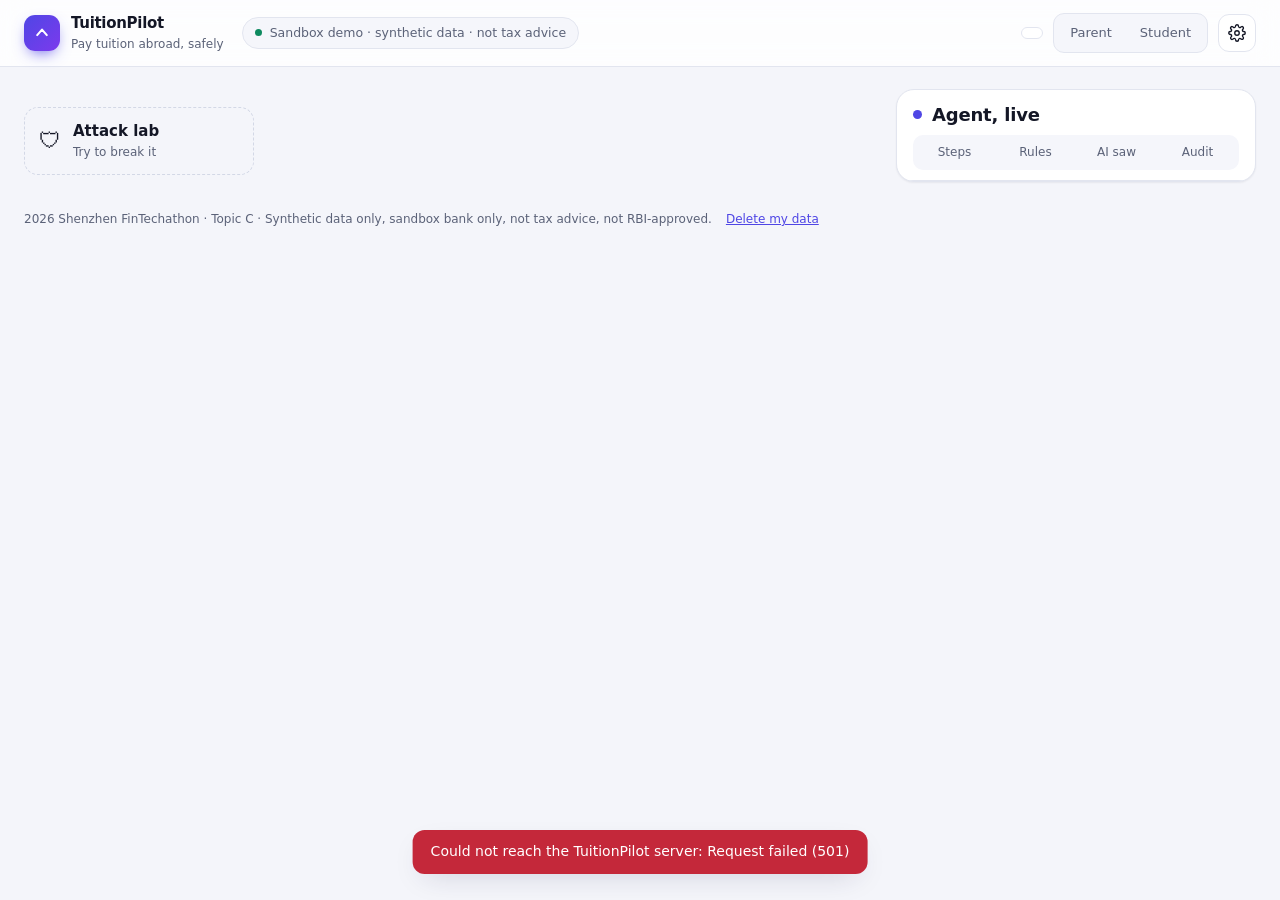
==== app/static/index.html @ e8a137e5 "Complete first draft: signed invoices and approvals, agent, sandbox, new UI, team docs - Agent pipel" ====
<!doctype html>
<html lang="en">
<head>
  <meta charset="utf-8">
  <meta name="viewport" content="width=device-width, initial-scale=1">
  <title>TuitionPilot</title>
  <link rel="icon" href="data:image/svg+xml,%3Csvg xmlns='http://www.w3.org/2000/svg' viewBox='0 0 32 32'%3E%3Crect width='32' height='32' rx='9' fill='%234f46e5'/%3E%3Cpath d='M9 19l7-8 7 8' stroke='white' stroke-width='3' fill='none' stroke-linecap='round' stroke-linejoin='round'/%3E%3C/svg%3E">
  <link rel="stylesheet" href="styles.css">
</head>
<body>
  <header class="top">
    <div class="brand">
      <div class="logo" aria-hidden="true"><svg viewBox="0 0 32 32"><path d="M9 19l7-8 7 8"/></svg></div>
      <div><div class="brand-name">TuitionPilot</div><div class="brand-sub">Pay tuition abroad, safely</div></div>
    </div>
    <div class="pill-note" title="Synthetic data only. Payments run in a simulated bank. Not tax advice. Not RBI-approved.">
      <span class="dot-live"></span> Sandbox demo · synthetic data · not tax advice
    </div>
    <div class="top-actions">
      <span id="device-chip" class="chip-status"></span>
      <div class="seg" role="group" aria-label="View as">
        <button class="seg-btn" data-role="parent">Parent</button>
        <button class="seg-btn" data-role="student">Student</button>
      </div>
      <button class="icon-btn" id="open-settings" aria-label="Settings and safety">
        <svg viewBox="0 0 24 24"><circle cx="12" cy="12" r="3"/><path d="M19.4 15a1.7 1.7 0 0 0 .3 1.8l.1.1a2 2 0 1 1-2.8 2.8l-.1-.1a1.7 1.7 0 0 0-2.8 1.2V21a2 2 0 1 1-4 0v-.1a1.7 1.7 0 0 0-2.9-1.2l-.1.1a2 2 0 1 1-2.8-2.8l.1-.1A1.7 1.7 0 0 0 3.1 14H3a2 2 0 1 1 0-4h.1a1.7 1.7 0 0 0 1.2-2.9l-.1-.1a2 2 0 1 1 2.8-2.8l.1.1A1.7 1.7 0 0 0 10 3.1V3a2 2 0 1 1 4 0v.1a1.7 1.7 0 0 0 2.9 1.2l.1-.1a2 2 0 1 1 2.8 2.8l-.1.1A1.7 1.7 0 0 0 20.9 10H21a2 2 0 1 1 0 4h-.1a1.7 1.7 0 0 0-1.5 1z"/></svg>
      </button>
    </div>
  </header>

  <div class="shell">
    <nav class="rail" aria-label="Steps">
      <ol class="steps" id="steps"></ol>
      <button class="lab-link" id="nav-lab"><span class="lab-ico">🛡</span><span><b>Attack lab</b><small>Try to break it</small></span></button>
    </nav>

    <main class="stage" id="stage" tabindex="-1"></main>

    <aside class="live" aria-label="Live agent panel">
      <div class="live-head">
        <div class="row"><span class="pulse"></span><h2>Agent, live</h2></div>
        <div class="tabs-mini" role="tablist">
          <button data-side="live">Steps</button><button data-side="rules">Rules</button>
          <button data-side="model">AI saw</button><button data-side="audit">Audit</button>
        </div>
      </div>
      <div id="side" class="live-body"></div>
    </aside>
  </div>

  <footer class="foot">
    <span>2026 Shenzhen FinTechathon · Topic C · Synthetic data only, sandbox bank only, not tax advice, not RBI-approved.</span>
    <button class="link" id="delete-data">Delete my data</button>
  </footer>

  <div class="drawer" id="settings" hidden>
    <div class="drawer-panel" role="dialog" aria-modal="true" aria-labelledby="settings-title">
      <div class="row between"><h2 id="settings-title">Settings &amp; safety</h2><button class="icon-btn" id="close-settings" aria-label="Close">✕</button></div>
      <p class="muted small">Limits change only here, with the parent's PIN, never from chat.</p>
      <div id="settings-body"></div>
    </div>
  </div>

  <div class="modal" id="modal" hidden><div class="modal-card" role="dialog" aria-modal="true" id="modal-card"></div></div>
  <div class="toast" id="toast" role="status" aria-live="polite"></div>
  <script src="app.js"></script>
</body>
</html>
---- app/static/styles.css ----
:root {
  --bg: #f4f5fa; --bg-2: #eceef6; --surface: #ffffff; --surface-2: #f5f6fb; --border: #e2e5ef; --border-2: #d3d8e6;
  --text: #141726; --muted: #5b6278; --faint: #8a90a3;
  --accent: #4f46e5; --accent-2: #7c3aed; --accent-soft: #eef0ff; --on-accent: #ffffff;
  --ok: #0e8a5f; --ok-soft: #e2f6ee; --warn: #a35a00; --warn-soft: #fdf1dd; --deny: #c4283a; --deny-soft: #fde8eb;
  --info: #1f63c6; --info-soft: #e6effc;
  --c-markup: #f59e0b; --c-fee: #6366f1; --c-gst: #06b6d4; --c-tcs: #ef4444; --c-corr: #94a3b8;
  --t0: #6b7280; --t1: #2563eb; --t2: #0d9488; --t3: #d97706; --t4: #dc2626;
  --shadow-1: 0 1px 2px rgba(17, 24, 39, .06); --shadow-2: 0 10px 30px -12px rgba(30, 27, 75, .22);
  --radius: 18px; --radius-s: 12px;
  --mono: ui-monospace, "Cascadia Code", "SF Mono", Consolas, monospace;
  color-scheme: light;
}
@media (prefers-color-scheme: dark) {
  :root {
    --bg: #0c0e15; --bg-2: #11141d; --surface: #151924; --surface-2: #1b2030; --border: #262c3d; --border-2: #343b50;
    --text: #e9ebf3; --muted: #9aa1b6; --faint: #6e7590;
    --accent: #8b84ff; --accent-2: #b38cff; --accent-soft: #23224a; --on-accent: #0c0e15;
    --ok: #36d08f; --ok-soft: #10302a; --warn: #f2b14b; --warn-soft: #33270f; --deny: #ff6b7c; --deny-soft: #3a1820;
    --info: #6fa9ff; --info-soft: #162944;
    --shadow-1: 0 1px 2px rgba(0, 0, 0, .4); --shadow-2: 0 14px 34px -14px rgba(0, 0, 0, .7);
    color-scheme: dark;
  }
}
* { box-sizing: border-box; }
html, body { margin: 0; }
body { background: var(--bg); color: var(--text); font: 15px/1.55 system-ui, -apple-system, "Segoe UI", Roboto, sans-serif; -webkit-font-smoothing: antialiased; }
button { font: inherit; color: inherit; cursor: pointer; }
button:disabled { cursor: not-allowed; opacity: .45; }
input, select, textarea { font: inherit; color: inherit; }
h1, h2, h3, h4 { margin: 0; line-height: 1.2; letter-spacing: -.01em; }
h1 { font-size: 28px; font-weight: 750; letter-spacing: -.025em; }
h2 { font-size: 18px; font-weight: 700; }
h3 { font-size: 15px; font-weight: 650; }
p { margin: .4em 0; }
.muted { color: var(--muted); } .faint { color: var(--faint); } .small { font-size: 13px; } .tiny { font-size: 12px; }
.mono { font-family: var(--mono); font-size: 12.5px; } .num { font-variant-numeric: tabular-nums; }
.row { display: flex; align-items: center; gap: 10px; flex-wrap: wrap; } .between { justify-content: space-between; }
.stack > * + * { margin-top: 16px; } .spacer { flex: 1; }
.link { border: 0; background: none; color: var(--accent); padding: 0; text-decoration: underline; }
:focus-visible { outline: 2px solid var(--accent); outline-offset: 2px; }

/* ---------- top bar ---------- */
.top { position: sticky; top: 0; z-index: 30; display: flex; align-items: center; gap: 18px; padding: 12px 24px; flex-wrap: wrap;
  background: color-mix(in srgb, var(--surface) 82%, transparent); backdrop-filter: blur(14px); border-bottom: 1px solid var(--border); }
.brand { display: flex; align-items: center; gap: 11px; }
.logo { width: 36px; height: 36px; border-radius: 11px; display: grid; place-items: center; background: linear-gradient(135deg, var(--accent), var(--accent-2)); box-shadow: 0 6px 16px -6px var(--accent); }
.logo svg { width: 22px; height: 22px; stroke: #fff; stroke-width: 3; fill: none; stroke-linecap: round; stroke-linejoin: round; }
.brand-name { font-weight: 760; letter-spacing: -.02em; } .brand-sub { font-size: 12px; color: var(--muted); }
.pill-note { display: inline-flex; align-items: center; gap: 8px; font-size: 12.5px; color: var(--muted); padding: 5px 12px; border-radius: 999px; background: var(--surface-2); border: 1px solid var(--border); }
.dot-live { width: 7px; height: 7px; border-radius: 50%; background: var(--ok); box-shadow: 0 0 0 0 var(--ok); animation: ping 2s infinite; }
.top-actions { margin-left: auto; display: flex; align-items: center; gap: 10px; }
.chip-status { font-size: 12px; padding: 5px 10px; border-radius: 999px; border: 1px solid var(--border); background: var(--surface); white-space: nowrap; }
.chip-status.ok { color: var(--ok); border-color: color-mix(in srgb, var(--ok) 35%, var(--border)); }
.chip-status.warn { color: var(--warn); border-color: color-mix(in srgb, var(--warn) 35%, var(--border)); }
.seg { display: inline-flex; padding: 3px; gap: 2px; background: var(--surface-2); border: 1px solid var(--border); border-radius: 11px; }
.seg-btn { border: 0; background: none; padding: 6px 13px; border-radius: 8px; font-size: 13px; color: var(--muted); }
.seg-btn.on { background: var(--surface); color: var(--text); font-weight: 650; box-shadow: var(--shadow-1); }
.icon-btn { width: 38px; height: 38px; display: grid; place-items: center; border-radius: 11px; border: 1px solid var(--border); background: var(--surface); }
.icon-btn svg { width: 18px; height: 18px; stroke: currentColor; fill: none; stroke-width: 1.8; }

/* ---------- shell ---------- */
.shell { display: grid; grid-template-columns: 230px minmax(0, 1fr) 360px; gap: 22px; padding: 22px 24px; align-items: start; max-width: 1600px; margin: 0 auto; }
@media (max-width: 1240px) { .shell { grid-template-columns: 210px minmax(0, 1fr); } .live { grid-column: 1 / -1; position: static !important; } }
@media (max-width: 760px) { .shell { grid-template-columns: 1fr; padding: 16px; } .rail { position: static !important; } .top { padding: 10px 16px; } .pill-note { display: none; } }

/* stepper */
.rail { position: sticky; top: 86px; }
.steps { list-style: none; margin: 0; padding: 0; position: relative; }
.steps li { position: relative; }
.steps li:not(:last-child)::after { content: ""; position: absolute; left: 21px; top: 44px; bottom: -6px; width: 2px; background: var(--border); }
.steps li.done:not(:last-child)::after { background: linear-gradient(var(--ok), var(--ok)); }
.step-btn { width: 100%; display: grid; grid-template-columns: 44px 1fr; gap: 6px; align-items: center; text-align: left; background: none; border: 0; padding: 6px 4px; border-radius: 12px; margin-bottom: 6px; }
.step-btn:hover:not(:disabled) { background: var(--surface); }
.step-btn.cur { background: var(--surface); box-shadow: var(--shadow-1); }
.step-dot { width: 34px; height: 34px; margin-left: 4px; border-radius: 50%; display: grid; place-items: center; font-size: 13px; font-weight: 700; background: var(--surface); border: 2px solid var(--border-2); color: var(--muted); transition: .3s; }
.done .step-dot { background: var(--ok); border-color: var(--ok); color: #fff; }
.cur .step-dot { border-color: var(--accent); color: var(--accent); box-shadow: 0 0 0 5px var(--accent-soft); }
.blocked .step-dot { border-color: var(--deny); color: var(--deny); }
.step-txt b { display: block; font-size: 14px; font-weight: 650; } .step-txt small { color: var(--muted); font-size: 12px; }
.lab-link { margin-top: 18px; width: 100%; display: flex; gap: 12px; align-items: center; text-align: left; padding: 12px 14px; border-radius: 14px; border: 1px dashed var(--border-2); background: transparent; }
.lab-link.cur, .lab-link:hover { border-style: solid; border-color: var(--accent); background: var(--accent-soft); }
.lab-ico { font-size: 22px; } .lab-link small { display: block; color: var(--muted); font-size: 12px; }
@media (max-width: 760px) {
  .steps { display: flex; overflow-x: auto; gap: 4px; padding-bottom: 6px; }
  .steps li::after { display: none; } .step-btn { grid-template-columns: 38px; justify-items: center; width: auto; }
  .step-txt { display: none; } .lab-link { margin-top: 8px; }
}

/* ---------- stage & cards ---------- */
.stage { min-width: 0; outline: none; }
.view.enter { animation: rise .45s cubic-bezier(.2, .8, .2, 1) both; }
.card { background: var(--surface); border: 1px solid var(--border); border-radius: var(--radius); box-shadow: var(--shadow-1); padding: 22px; }
.card.hero { padding: 30px; background: radial-gradient(120% 140% at 100% 0%, color-mix(in srgb, var(--accent) 14%, transparent), transparent 55%), var(--surface); }
.eyebrow { font-size: 12px; font-weight: 700; letter-spacing: .08em; text-transform: uppercase; color: var(--accent); }
.lead { font-size: 16.5px; color: var(--muted); max-width: 62ch; }
.grid-2 { display: grid; grid-template-columns: repeat(auto-fit, minmax(280px, 1fr)); gap: 16px; }
.grid-3 { display: grid; grid-template-columns: repeat(auto-fit, minmax(220px, 1fr)); gap: 14px; }
.btn { display: inline-flex; align-items: center; justify-content: center; gap: 8px; border: 1px solid var(--border-2); background: var(--surface); padding: 10px 18px; border-radius: 12px; font-weight: 650; font-size: 14.5px; transition: transform .12s, box-shadow .2s, background .2s; }
.btn:hover:not(:disabled) { transform: translateY(-1px); box-shadow: var(--shadow-1); border-color: var(--accent); }
.btn:active:not(:disabled) { transform: translateY(0); }
.btn.primary { border: 0; color: #fff; background: linear-gradient(135deg, var(--accent), var(--accent-2)); box-shadow: 0 8px 20px -10px var(--accent); }
.btn.big { padding: 14px 24px; font-size: 16px; border-radius: 14px; }
.btn.danger { color: var(--deny); border-color: color-mix(in srgb, var(--deny) 40%, var(--border)); }
.btn.ghost { background: transparent; }
.btn.sm { padding: 6px 12px; font-size: 13px; border-radius: 10px; }
.badge { display: inline-flex; align-items: center; gap: 5px; font-size: 12px; font-weight: 650; padding: 3px 9px; border-radius: 999px; white-space: nowrap; }
.badge.ok { background: var(--ok-soft); color: var(--ok); } .badge.warn { background: var(--warn-soft); color: var(--warn); }
.badge.deny { background: var(--deny-soft); color: var(--deny); } .badge.info { background: var(--info-soft); color: var(--info); }
.badge.muted { background: var(--surface-2); color: var(--muted); }
.tier { font-family: var(--mono); font-size: 11.5px; font-weight: 700; padding: 2px 8px; border-radius: 7px; color: #fff; }
.tier.T0 { background: var(--t0); } .tier.T1 { background: var(--t1); } .tier.T2 { background: var(--t2); } .tier.T3 { background: var(--t3); } .tier.T4 { background: var(--t4); }
.banner { display: flex; gap: 12px; align-items: flex-start; padding: 14px 16px; border-radius: 14px; font-size: 14px; }
.banner.deny { background: var(--deny-soft); color: var(--deny); } .banner.warn { background: var(--warn-soft); color: var(--warn); }
.banner.ok { background: var(--ok-soft); color: var(--ok); } .banner.info { background: var(--info-soft); color: var(--info); }
.banner b { color: inherit; } .banner .body { color: var(--text); }

/* welcome */
.promises { display: grid; grid-template-columns: repeat(auto-fit, minmax(200px, 1fr)); gap: 12px; margin: 22px 0; }
.promise { padding: 16px; border-radius: 14px; background: var(--surface-2); border: 1px solid var(--border); }
.promise .ico { font-size: 22px; } .promise b { display: block; margin: 6px 0 2px; }
.toggle-row { display: flex; gap: 12px; align-items: flex-start; padding: 12px 0; border-top: 1px solid var(--border); cursor: pointer; }
.switch { position: relative; flex: 0 0 auto; width: 42px; height: 24px; border-radius: 999px; background: var(--border-2); transition: .2s; margin-top: 2px; }
.switch::after { content: ""; position: absolute; top: 3px; left: 3px; width: 18px; height: 18px; border-radius: 50%; background: #fff; transition: .2s; box-shadow: var(--shadow-1); }
input:checked + .switch { background: var(--accent); } input:checked + .switch::after { left: 21px; }
.sr { position: absolute; opacity: 0; width: 1px; height: 1px; }

/* invoice */
.drop { border: 2px dashed var(--border-2); border-radius: var(--radius); padding: 26px; text-align: center; transition: .2s; background: var(--surface-2); }
.drop.over { border-color: var(--accent); background: var(--accent-soft); }
.samples { display: grid; grid-template-columns: repeat(auto-fill, minmax(190px, 1fr)); gap: 10px; }
.sample { text-align: left; border: 1px solid var(--border); background: var(--surface); border-radius: 14px; padding: 12px 14px; transition: .15s; }
.sample:hover { border-color: var(--accent); transform: translateY(-2px); box-shadow: var(--shadow-2); }
.sample .tag { font-size: 10.5px; font-weight: 700; letter-spacing: .06em; text-transform: uppercase; }
.sample .tag.good { color: var(--ok); } .sample .tag.bad { color: var(--deny); }
.sample b { display: block; margin: 4px 0 2px; font-size: 14px; } .sample small { color: var(--muted); font-size: 12px; }
.chain { display: grid; gap: 0; }
.link-node { display: grid; grid-template-columns: 36px 1fr; gap: 12px; align-items: start; position: relative; padding-bottom: 14px; }
.enter .link-node { opacity: 0; animation: rise .4s ease forwards; }
.link-node:not(:last-child)::before { content: ""; position: absolute; left: 17px; top: 34px; bottom: 0; width: 2px; background: var(--border); }
.link-node .node { width: 36px; height: 36px; border-radius: 50%; display: grid; place-items: center; font-weight: 800; font-size: 15px; }
.link-node.ok .node { background: var(--ok-soft); color: var(--ok); } .link-node.bad .node { background: var(--deny-soft); color: var(--deny); animation: shake .5s .2s; }
.link-node b { display: block; font-size: 14px; } .link-node small { color: var(--muted); }
.fields { display: grid; grid-template-columns: repeat(auto-fit, minmax(170px, 1fr)); gap: 10px; }
.field { padding: 10px 12px; background: var(--surface-2); border-radius: 12px; border: 1px solid var(--border); }
.field small { display: block; font-size: 11.5px; color: var(--muted); } .field b { font-size: 14px; overflow-wrap: anywhere; }

/* questions */
.qcard { text-align: center; padding: 34px 26px; }
.qprogress { display: flex; gap: 6px; justify-content: center; margin-bottom: 18px; }
.qprogress i { width: 26px; height: 5px; border-radius: 999px; background: var(--border); } .qprogress i.on { background: var(--accent); }
.qtext { font-size: 21px; font-weight: 650; max-width: 34ch; margin: 0 auto 20px; letter-spacing: -.01em; }
.choices { display: flex; gap: 10px; justify-content: center; flex-wrap: wrap; }
.choice { padding: 12px 22px; border-radius: 14px; border: 1.5px solid var(--border-2); background: var(--surface); font-weight: 600; font-size: 15px; transition: .15s; }
.choice:hover { border-color: var(--accent); background: var(--accent-soft); transform: translateY(-1px); }
.answer-row { display: flex; gap: 10px; max-width: 460px; margin: 16px auto 0; }
.answer-row input { flex: 1; padding: 13px 16px; border-radius: 14px; border: 1.5px solid var(--border-2); background: var(--surface); font-size: 16px; }
.answer-row input:focus { outline: none; border-color: var(--accent); box-shadow: 0 0 0 4px var(--accent-soft); }
.chatlog { display: flex; flex-direction: column; gap: 8px; max-height: 280px; overflow-y: auto; padding: 4px; }
.msg { max-width: 85%; padding: 9px 13px; border-radius: 14px; font-size: 13.5px; white-space: pre-wrap; overflow-wrap: anywhere; }
.msg.agent { background: var(--surface-2); align-self: flex-start; border-top-left-radius: 4px; }
.msg.user { background: var(--accent); color: #fff; align-self: flex-end; border-top-right-radius: 4px; }
.msg.ok { border-left: 3px solid var(--ok); } .msg.warn { border-left: 3px solid var(--warn); } .msg.deny { border-left: 3px solid var(--deny); } .msg.info { border-left: 3px solid var(--info); }
.ask { display: flex; gap: 8px; margin-top: 10px; }
.ask input { flex: 1; padding: 10px 14px; border-radius: 12px; border: 1px solid var(--border-2); background: var(--surface); }

/* route */
.headline { display: flex; align-items: flex-end; gap: 16px; flex-wrap: wrap; }
.big-amount { font-size: 44px; font-weight: 800; letter-spacing: -.035em; line-height: 1; }
.chart { display: flex; flex-direction: column; gap: 14px; }
.bar-row { display: grid; grid-template-columns: 120px 1fr 120px; gap: 12px; align-items: center; cursor: pointer; padding: 8px; border-radius: 12px; border: 1.5px solid transparent; }
.bar-row:hover { background: var(--surface-2); } .bar-row.chosen { border-color: var(--accent); background: var(--accent-soft); }
.bar-row .name b { display: block; font-size: 14px; } .bar-row .name small { color: var(--muted); font-size: 11.5px; }
.bar { display: flex; height: 26px; border-radius: 8px; overflow: hidden; background: var(--surface-2); }
.seg-b { height: 100%; transition: width .6s cubic-bezier(.2, .8, .2, 1); position: relative; }
.seg-b:hover { filter: brightness(1.15); }
.legend { display: flex; flex-wrap: wrap; gap: 14px; font-size: 12px; color: var(--muted); }
.legend i { display: inline-block; width: 10px; height: 10px; border-radius: 3px; margin-right: 6px; vertical-align: -1px; }
.why { display: grid; gap: 8px; }
.why-row { display: grid; grid-template-columns: 1fr auto; gap: 4px 12px; padding: 10px 12px; border-radius: 12px; background: var(--surface-2); font-size: 13.5px; }
.why-row .v.pos { color: var(--ok); font-weight: 700; } .why-row .v.neg { color: var(--deny); font-weight: 700; }
.callout { padding: 14px 16px; border-radius: 14px; background: var(--warn-soft); font-size: 13.5px; }
.gauge-wrap { display: grid; grid-template-columns: 180px 1fr; gap: 18px; align-items: center; }
@media (max-width: 520px) { .gauge-wrap { grid-template-columns: 1fr; justify-items: center; } .bar-row { grid-template-columns: 90px 1fr; } .bar-row .tot { grid-column: 2; } }
.gauge text { font: 700 20px system-ui; fill: var(--text); } .gauge .lbl { font: 500 11px system-ui; fill: var(--muted); }
.whatif { border: 1.5px dashed var(--accent); background: color-mix(in srgb, var(--accent-soft) 45%, var(--surface)); }
.ctrl { display: grid; gap: 6px; } .ctrl label { font-size: 13px; font-weight: 600; }
input[type=range] { width: 100%; accent-color: var(--accent); }
.wf-table { width: 100%; border-collapse: collapse; font-size: 13.5px; }
.wf-table th, .wf-table td { padding: 8px 10px; text-align: right; border-bottom: 1px solid var(--border); }
.wf-table th:first-child, .wf-table td:first-child { text-align: left; }
.wf-table td.num { white-space: nowrap; }
.wf-table th { font-size: 11.5px; color: var(--muted); font-weight: 600; text-transform: uppercase; letter-spacing: .04em; }
.delta.up { color: var(--deny); } .delta.down { color: var(--ok); }
details.more { border: 1px solid var(--border); border-radius: 14px; background: var(--surface); }
details.more > summary { cursor: pointer; padding: 14px 18px; font-weight: 650; list-style: none; display: flex; justify-content: space-between; }
details.more > summary::after { content: "＋"; color: var(--muted); } details.more[open] > summary::after { content: "－"; }
details.more > div { padding: 0 18px 18px; }
.lines { list-style: none; padding: 0; margin: 0; font-size: 13.5px; }
.lines li { display: grid; grid-template-columns: 1fr auto; gap: 2px 12px; padding: 8px 0; border-top: 1px dashed var(--border); }
.lines li small { grid-column: 1 / -1; color: var(--muted); font-size: 12px; }

/* sign */
.plan-steps { list-style: none; padding: 0; margin: 0; }
.plan-steps li { display: grid; grid-template-columns: 30px 1fr auto; gap: 12px; align-items: center; padding: 11px 0; border-top: 1px solid var(--border); font-size: 14px; }
.plan-steps li:first-child { border-top: 0; }
.pn { width: 28px; height: 28px; border-radius: 50%; background: var(--surface-2); display: grid; place-items: center; font-weight: 700; font-size: 12.5px; }
.hashbox { font-family: var(--mono); font-size: 12px; padding: 10px 12px; border-radius: 12px; background: var(--surface-2); border: 1px solid var(--border); overflow-wrap: anywhere; }
.signing { display: grid; grid-template-columns: 1fr 260px; gap: 22px; align-items: start; }
@media (max-width: 900px) { .signing { grid-template-columns: 1fr; } }
.pinpad { display: grid; grid-template-columns: repeat(3, 1fr); gap: 10px; }
.pinpad button { height: 56px; border-radius: 14px; border: 1px solid var(--border); background: var(--surface-2); font-size: 20px; font-weight: 650; transition: .1s; }
.pinpad button:hover { background: var(--accent-soft); border-color: var(--accent); } .pinpad button:active { transform: scale(.96); }
.pin-dots { display: flex; gap: 12px; justify-content: center; margin: 4px 0 16px; }
.pin-dots i { width: 14px; height: 14px; border-radius: 50%; border: 2px solid var(--border-2); transition: .15s; }
.pin-dots i.on { background: var(--accent); border-color: var(--accent); transform: scale(1.1); }
.progress-list { list-style: none; padding: 0; margin: 0; display: grid; gap: 10px; }
.progress-list li { display: flex; gap: 12px; align-items: center; padding: 12px 14px; border-radius: 12px; background: var(--surface-2); opacity: 0; animation: rise .35s ease forwards; }
.progress-list .ic { width: 28px; height: 28px; border-radius: 50%; display: grid; place-items: center; font-weight: 800; background: var(--ok-soft); color: var(--ok); }
.progress-list li.bad .ic { background: var(--deny-soft); color: var(--deny); }

/* receipt */
.receipt-hero { text-align: center; padding: 36px 24px; }
.check-anim { width: 84px; height: 84px; margin: 0 auto 14px; border-radius: 50%; background: var(--ok-soft); display: grid; place-items: center; animation: pop .5s cubic-bezier(.2, 1.6, .4, 1) both; }
.check-anim svg { width: 44px; height: 44px; stroke: var(--ok); stroke-width: 3.5; fill: none; stroke-linecap: round; stroke-linejoin: round; stroke-dasharray: 40; stroke-dashoffset: 40; animation: draw .5s .35s ease forwards; }
.kv { display: grid; grid-template-columns: max-content 1fr; gap: 8px 18px; font-size: 13.5px; }
.kv dt { color: var(--muted); } .kv dd { margin: 0; overflow-wrap: anywhere; }

/* lab */
.lab-grid { display: grid; grid-template-columns: repeat(auto-fill, minmax(260px, 1fr)); gap: 14px; }
.attack { display: flex; flex-direction: column; gap: 10px; padding: 18px; border-radius: var(--radius); border: 1px solid var(--border); background: var(--surface); transition: .2s; }
.attack .who { font-size: 11px; font-weight: 700; letter-spacing: .07em; text-transform: uppercase; color: var(--deny); }
.attack b { font-size: 14.5px; line-height: 1.35; }
.attack .res { font-size: 12.5px; padding: 10px 12px; border-radius: 12px; animation: rise .35s ease both; }
.attack .res.ok { background: var(--ok-soft); } .attack .res.bad { background: var(--deny-soft); }
.attack.stopped { border-color: color-mix(in srgb, var(--ok) 45%, var(--border)); }
.shield { font-size: 20px; animation: pop .5s cubic-bezier(.2, 1.6, .4, 1) both; display: inline-block; }
.spinner { width: 16px; height: 16px; border: 2px solid var(--border-2); border-top-color: var(--accent); border-radius: 50%; animation: spin .7s linear infinite; display: inline-block; }

/* ---------- live panel ---------- */
.live { position: sticky; top: 86px; background: var(--surface); border: 1px solid var(--border); border-radius: var(--radius); box-shadow: var(--shadow-1); overflow: hidden; }
.live-head { padding: 14px 16px 10px; border-bottom: 1px solid var(--border); display: grid; gap: 10px; }
.pulse { width: 9px; height: 9px; border-radius: 50%; background: var(--accent); animation: ping 1.6s infinite; }
.tabs-mini { display: flex; gap: 4px; background: var(--surface-2); padding: 3px; border-radius: 10px; }
.tabs-mini button { flex: 1; border: 0; background: none; padding: 5px 6px; border-radius: 8px; font-size: 12px; color: var(--muted); }
.tabs-mini button.on { background: var(--surface); color: var(--text); font-weight: 650; box-shadow: var(--shadow-1); }
.live-body { max-height: calc(100vh - 190px); overflow-y: auto; }
.pipe { list-style: none; margin: 0; padding: 12px 16px; display: grid; gap: 2px; border-bottom: 1px solid var(--border); }
.pipe li { display: flex; align-items: center; gap: 10px; font-size: 12.5px; color: var(--faint); padding: 3px 0; }
.pipe i { width: 10px; height: 10px; border-radius: 50%; background: var(--border-2); flex: 0 0 auto; }
.pipe li.done { color: var(--muted); } .pipe li.done i { background: var(--ok); }
.pipe li.active { color: var(--text); font-weight: 650; } .pipe li.active i { background: var(--accent); animation: ping 1.4s infinite; }
.pipe li.blocked { color: var(--deny); font-weight: 650; } .pipe li.blocked i { background: var(--deny); }
.ev { display: grid; grid-template-columns: 10px 1fr; gap: 10px; padding: 10px 16px; border-bottom: 1px solid var(--border); font-size: 12.5px; }
.ev.new { animation: slidein .45s ease both; }
.ev .p { width: 8px; height: 8px; border-radius: 50%; background: var(--t0); margin-top: 6px; }
.ev.allow .p { background: var(--ok); } .ev.deny .p { background: var(--deny); } .ev.flag .p { background: var(--warn); } .ev.sig .p { background: var(--accent); }
.ev .t { font-weight: 650; } .ev .m { color: var(--muted); font-size: 11.5px; overflow-wrap: anywhere; }
.side-pad { padding: 14px 16px; }
.trace-row { padding: 10px 0; border-bottom: 1px solid var(--border); font-size: 12.5px; }
.trace-row a { color: var(--accent); }
.saw pre { white-space: pre-wrap; font-family: var(--mono); font-size: 11.5px; background: var(--surface-2); padding: 10px; border-radius: 10px; margin: 6px 0 0; overflow-wrap: anywhere; }
.empty { padding: 30px 16px; text-align: center; color: var(--muted); font-size: 13px; }

/* ---------- drawer, modal, toast ---------- */
.drawer { position: fixed; inset: 0; z-index: 50; background: rgba(8, 10, 18, .45); display: flex; justify-content: flex-end; }
.drawer[hidden], .modal[hidden] { display: none; }
.drawer-panel { width: min(430px, 100%); height: 100%; overflow-y: auto; background: var(--surface); padding: 22px; box-shadow: -20px 0 50px rgba(0, 0, 0, .25); animation: slidein .3s ease both; }
.setting { border-top: 1px solid var(--border); padding: 16px 0; display: grid; gap: 8px; }
.setting input[type=text], .setting input[type=password] { padding: 9px 12px; border-radius: 10px; border: 1px solid var(--border-2); background: var(--surface); }
.modal { position: fixed; inset: 0; z-index: 60; background: rgba(8, 10, 18, .5); display: grid; place-items: center; padding: 16px; }
.modal-card { width: min(440px, 100%); background: var(--surface); border-radius: 22px; padding: 24px; box-shadow: var(--shadow-2); animation: pop .3s ease both; }
.toast { position: fixed; left: 50%; bottom: 26px; z-index: 70; transform: translate(-50%, 20px); opacity: 0; pointer-events: none; transition: .25s; background: var(--text); color: var(--bg); padding: 11px 18px; border-radius: 12px; font-size: 14px; max-width: calc(100% - 32px); box-shadow: var(--shadow-2); }
.toast.show { opacity: 1; transform: translate(-50%, 0); } .toast.bad { background: var(--deny); color: #fff; }
.foot { display: flex; gap: 14px; flex-wrap: wrap; padding: 6px 24px 30px; font-size: 12px; color: var(--muted); max-width: 1600px; margin: 0 auto; }

@keyframes rise { from { opacity: 0; transform: translateY(10px); } to { opacity: 1; transform: none; } }
@keyframes slidein { from { opacity: 0; transform: translateX(14px); } to { opacity: 1; transform: none; } }
@keyframes pop { from { opacity: 0; transform: scale(.85); } to { opacity: 1; transform: none; } }
@keyframes draw { to { stroke-dashoffset: 0; } }
@keyframes spin { to { transform: rotate(360deg); } }
@keyframes shake { 0%, 100% { transform: none; } 25% { transform: translateX(-4px); } 75% { transform: translateX(4px); } }
@keyframes ping { 0% { box-shadow: 0 0 0 0 color-mix(in srgb, currentColor 0%, transparent), 0 0 0 0 rgba(99, 102, 241, .45); } 100% { box-shadow: 0 0 0 0 transparent, 0 0 0 8px rgba(99, 102, 241, 0); } }
@media (prefers-reduced-motion: reduce) { *, *::before, *::after { animation-duration: .01ms !important; animation-delay: 0ms !important; transition: none !important; } }
@media print { .top, .rail, .live, .foot, .no-print { display: none !important; } .shell { display: block; } .card { box-shadow: none; } }
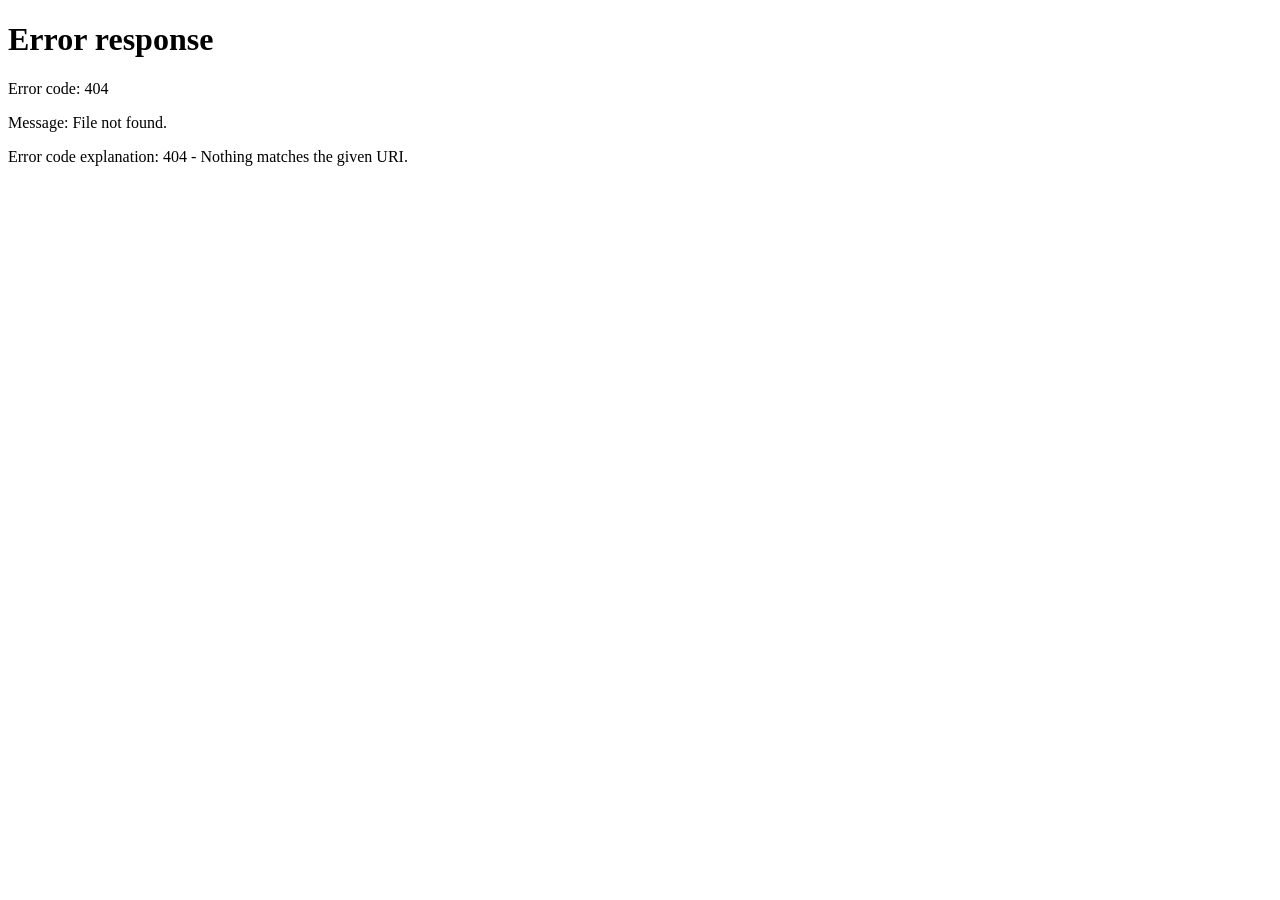
==== commit bed290f8: "Add landing page, passwordless sign-in, encrypted family vault and JSON invoices - Landing page (/) " ====
--- a/app/static/index.html
+++ b/app/static/index.html
@@ -4,24 +4,18 @@
   <meta charset="utf-8">
   <meta name="viewport" content="width=device-width, initial-scale=1">
   <title>TuitionPilot</title>
-  <link rel="icon" href="data:image/svg+xml,%3Csvg xmlns='http://www.w3.org/2000/svg' viewBox='0 0 32 32'%3E%3Crect width='32' height='32' rx='9' fill='%234f46e5'/%3E%3Cpath d='M9 19l7-8 7 8' stroke='white' stroke-width='3' fill='none' stroke-linecap='round' stroke-linejoin='round'/%3E%3C/svg%3E">
+  <link rel="icon" href="data:image/svg+xml,%3Csvg xmlns='http://www.w3.org/2000/svg' viewBox='0 0 32 32'%3E%3Crect width='32' height='32' rx='8' fill='%233563c9'/%3E%3Ctext x='16' y='22' font-family='Arial' font-size='16' font-weight='700' fill='white' text-anchor='middle'%3Etp%3C/text%3E%3C/svg%3E">
   <link rel="stylesheet" href="styles.css">
 </head>
 <body>
   <header class="top">
-    <div class="brand">
-      <div class="logo" aria-hidden="true"><svg viewBox="0 0 32 32"><path d="M9 19l7-8 7 8"/></svg></div>
-      <div><div class="brand-name">TuitionPilot</div><div class="brand-sub">Pay tuition abroad, safely</div></div>
-    </div>
-    <div class="pill-note" title="Synthetic data only. Payments run in a simulated bank. Not tax advice. Not RBI-approved.">
-      <span class="dot-live"></span> Sandbox demo · synthetic data · not tax advice
+    <div class="brand"><a class="wordmark" href="/" aria-label="TuitionPilot home">tuition<b>pilot</b></a></div>
+    <div class="pill-note"><span class="dot-live"></span> Sandbox demo
+      <button type="button" class="i-btn" data-tip="Synthetic data only. Payments run in a simulated bank; no real money moves. Not tax advice. Not RBI-approved." aria-label="About this demo">i</button>
     </div>
     <div class="top-actions">
       <span id="device-chip" class="chip-status"></span>
-      <div class="seg" role="group" aria-label="View as">
-        <button class="seg-btn" data-role="parent">Parent</button>
-        <button class="seg-btn" data-role="student">Student</button>
-      </div>
+      <button class="btn sm" data-act="sign-out">Sign out</button>
       <button class="icon-btn" id="open-settings" aria-label="Settings and safety">
         <svg viewBox="0 0 24 24"><circle cx="12" cy="12" r="3"/><path d="M19.4 15a1.7 1.7 0 0 0 .3 1.8l.1.1a2 2 0 1 1-2.8 2.8l-.1-.1a1.7 1.7 0 0 0-2.8 1.2V21a2 2 0 1 1-4 0v-.1a1.7 1.7 0 0 0-2.9-1.2l-.1.1a2 2 0 1 1-2.8-2.8l.1-.1A1.7 1.7 0 0 0 3.1 14H3a2 2 0 1 1 0-4h.1a1.7 1.7 0 0 0 1.2-2.9l-.1-.1a2 2 0 1 1 2.8-2.8l.1.1A1.7 1.7 0 0 0 10 3.1V3a2 2 0 1 1 4 0v.1a1.7 1.7 0 0 0 2.9 1.2l.1-.1a2 2 0 1 1 2.8 2.8l-.1.1A1.7 1.7 0 0 0 20.9 10H21a2 2 0 1 1 0 4h-.1a1.7 1.7 0 0 0-1.5 1z"/></svg>
       </button>
@@ -31,7 +25,8 @@
   <div class="shell">
     <nav class="rail" aria-label="Steps">
       <ol class="steps" id="steps"></ol>
-      <button class="lab-link" id="nav-lab"><span class="lab-ico">🛡</span><span><b>Attack lab</b><small>Try to break it</small></span></button>
+      <button class="lab-link" id="nav-vault"><span class="lab-ico">🔒</span><span><b>Family vault</b><small>Encrypted documents</small></span></button>
+      <button class="lab-link" id="nav-lab" style="margin-top:10px"><span class="lab-ico">🛡</span><span><b>Attack lab</b><small>Try to break it</small></span></button>
     </nav>
 
     <main class="stage" id="stage" tabindex="-1"></main>
@@ -56,13 +51,15 @@
   <div class="drawer" id="settings" hidden>
     <div class="drawer-panel" role="dialog" aria-modal="true" aria-labelledby="settings-title">
       <div class="row between"><h2 id="settings-title">Settings &amp; safety</h2><button class="icon-btn" id="close-settings" aria-label="Close">✕</button></div>
-      <p class="muted small">Limits change only here, with the parent's PIN, never from chat.</p>
+      <p class="muted small">PIN-protected.<button type="button" class="i-btn" data-tip="Limits change only here, with the parent's PIN, never from chat." aria-label="About settings">i</button></p>
       <div id="settings-body"></div>
     </div>
   </div>
 
   <div class="modal" id="modal" hidden><div class="modal-card" role="dialog" aria-modal="true" id="modal-card"></div></div>
+  <div class="tip" id="tip" role="tooltip" hidden></div>
   <div class="toast" id="toast" role="status" aria-live="polite"></div>
+  <script src="common.js"></script>
   <script src="app.js"></script>
 </body>
 </html>
--- a/app/static/styles.css
+++ b/app/static/styles.css
@@ -1,13 +1,13 @@
 :root {
-  --bg: #f4f5fa; --bg-2: #eceef6; --surface: #ffffff; --surface-2: #f5f6fb; --border: #e2e5ef; --border-2: #d3d8e6;
-  --text: #141726; --muted: #5b6278; --faint: #8a90a3;
-  --accent: #4f46e5; --accent-2: #7c3aed; --accent-soft: #eef0ff; --on-accent: #ffffff;
-  --ok: #0e8a5f; --ok-soft: #e2f6ee; --warn: #a35a00; --warn-soft: #fdf1dd; --deny: #c4283a; --deny-soft: #fde8eb;
-  --info: #1f63c6; --info-soft: #e6effc;
-  --c-markup: #f59e0b; --c-fee: #6366f1; --c-gst: #06b6d4; --c-tcs: #ef4444; --c-corr: #94a3b8;
-  --t0: #6b7280; --t1: #2563eb; --t2: #0d9488; --t3: #d97706; --t4: #dc2626;
-  --shadow-1: 0 1px 2px rgba(17, 24, 39, .06); --shadow-2: 0 10px 30px -12px rgba(30, 27, 75, .22);
-  --radius: 18px; --radius-s: 12px;
+  --bg: #f6f8fb; --bg-2: #eef2f7; --surface: #ffffff; --surface-2: #f4f7fb; --border: #e3e8ef; --border-2: #cfd7e3;
+  --text: #13233f; --muted: #5a6782; --faint: #8b96ab;
+  --accent: #3563c9; --accent-2: #3563c9; --accent-soft: #eaf1fd; --on-accent: #ffffff;
+  --ok: #2b7d5f; --ok-soft: #e7f5ef; --warn: #93600a; --warn-soft: #fdf4e2; --deny: #b23a4c; --deny-soft: #fcecef;
+  --info: #3563c9; --info-soft: #eaf1fd;
+  --c-markup: #f3c47e; --c-fee: #aab6f5; --c-gst: #93d5e2; --c-tcs: #f2a7ae; --c-corr: #cdd6e2;
+  --t0: #6b7891; --t1: #3563c9; --t2: #2b8a80; --t3: #b7791f; --t4: #b23a4c;
+  --shadow-1: 0 1px 2px rgba(19, 35, 63, .05); --shadow-2: 0 12px 32px -14px rgba(19, 35, 63, .18);
+  --radius: 12px; --radius-s: 8px;
   --mono: ui-monospace, "Cascadia Code", "SF Mono", Consolas, monospace;
   color-scheme: light;
 }
@@ -15,7 +15,7 @@
   :root {
     --bg: #0c0e15; --bg-2: #11141d; --surface: #151924; --surface-2: #1b2030; --border: #262c3d; --border-2: #343b50;
     --text: #e9ebf3; --muted: #9aa1b6; --faint: #6e7590;
-    --accent: #8b84ff; --accent-2: #b38cff; --accent-soft: #23224a; --on-accent: #0c0e15;
+    --accent: #8fb3f5; --accent-2: #8fb3f5; --accent-soft: #1a2a46; --on-accent: #0c0e15;
     --ok: #36d08f; --ok-soft: #10302a; --warn: #f2b14b; --warn-soft: #33270f; --deny: #ff6b7c; --deny-soft: #3a1820;
     --info: #6fa9ff; --info-soft: #162944;
     --shadow-1: 0 1px 2px rgba(0, 0, 0, .4); --shadow-2: 0 14px 34px -14px rgba(0, 0, 0, .7);
@@ -29,7 +29,7 @@
 button:disabled { cursor: not-allowed; opacity: .45; }
 input, select, textarea { font: inherit; color: inherit; }
 h1, h2, h3, h4 { margin: 0; line-height: 1.2; letter-spacing: -.01em; }
-h1 { font-size: 28px; font-weight: 750; letter-spacing: -.025em; }
+h1 { font-size: 30px; font-weight: 400; letter-spacing: -.02em; } h1 b { font-weight: 700; }
 h2 { font-size: 18px; font-weight: 700; }
 h3 { font-size: 15px; font-weight: 650; }
 p { margin: .4em 0; }
@@ -44,11 +44,9 @@
 .top { position: sticky; top: 0; z-index: 30; display: flex; align-items: center; gap: 18px; padding: 12px 24px; flex-wrap: wrap;
   background: color-mix(in srgb, var(--surface) 82%, transparent); backdrop-filter: blur(14px); border-bottom: 1px solid var(--border); }
 .brand { display: flex; align-items: center; gap: 11px; }
-.logo { width: 36px; height: 36px; border-radius: 11px; display: grid; place-items: center; background: linear-gradient(135deg, var(--accent), var(--accent-2)); box-shadow: 0 6px 16px -6px var(--accent); }
-.logo svg { width: 22px; height: 22px; stroke: #fff; stroke-width: 3; fill: none; stroke-linecap: round; stroke-linejoin: round; }
-.brand-name { font-weight: 760; letter-spacing: -.02em; } .brand-sub { font-size: 12px; color: var(--muted); }
+.wordmark { font-size: 21px; font-weight: 400; letter-spacing: -.03em; color: var(--text); } .wordmark b { font-weight: 750; color: var(--accent); }
 .pill-note { display: inline-flex; align-items: center; gap: 8px; font-size: 12.5px; color: var(--muted); padding: 5px 12px; border-radius: 999px; background: var(--surface-2); border: 1px solid var(--border); }
-.dot-live { width: 7px; height: 7px; border-radius: 50%; background: var(--ok); box-shadow: 0 0 0 0 var(--ok); animation: ping 2s infinite; }
+.dot-live { width: 7px; height: 7px; border-radius: 50%; background: var(--ok); }
 .top-actions { margin-left: auto; display: flex; align-items: center; gap: 10px; }
 .chip-status { font-size: 12px; padding: 5px 10px; border-radius: 999px; border: 1px solid var(--border); background: var(--surface); white-space: nowrap; }
 .chip-status.ok { color: var(--ok); border-color: color-mix(in srgb, var(--ok) 35%, var(--border)); }
@@ -91,16 +89,16 @@
 .stage { min-width: 0; outline: none; }
 .view.enter { animation: rise .45s cubic-bezier(.2, .8, .2, 1) both; }
 .card { background: var(--surface); border: 1px solid var(--border); border-radius: var(--radius); box-shadow: var(--shadow-1); padding: 22px; }
-.card.hero { padding: 30px; background: radial-gradient(120% 140% at 100% 0%, color-mix(in srgb, var(--accent) 14%, transparent), transparent 55%), var(--surface); }
-.eyebrow { font-size: 12px; font-weight: 700; letter-spacing: .08em; text-transform: uppercase; color: var(--accent); }
+.card.hero { padding: 32px; }
+.eyebrow { font-size: 12px; font-weight: 600; letter-spacing: .1em; text-transform: uppercase; color: var(--muted); }
 .lead { font-size: 16.5px; color: var(--muted); max-width: 62ch; }
 .grid-2 { display: grid; grid-template-columns: repeat(auto-fit, minmax(280px, 1fr)); gap: 16px; }
 .grid-3 { display: grid; grid-template-columns: repeat(auto-fit, minmax(220px, 1fr)); gap: 14px; }
-.btn { display: inline-flex; align-items: center; justify-content: center; gap: 8px; border: 1px solid var(--border-2); background: var(--surface); padding: 10px 18px; border-radius: 12px; font-weight: 650; font-size: 14.5px; transition: transform .12s, box-shadow .2s, background .2s; }
-.btn:hover:not(:disabled) { transform: translateY(-1px); box-shadow: var(--shadow-1); border-color: var(--accent); }
-.btn:active:not(:disabled) { transform: translateY(0); }
-.btn.primary { border: 0; color: #fff; background: linear-gradient(135deg, var(--accent), var(--accent-2)); box-shadow: 0 8px 20px -10px var(--accent); }
-.btn.big { padding: 14px 24px; font-size: 16px; border-radius: 14px; }
+.btn { display: inline-flex; align-items: center; justify-content: center; gap: 8px; border: 1px solid var(--border-2); background: var(--surface); padding: 10px 18px; border-radius: 8px; font-weight: 600; font-size: 14.5px; transition: background .2s, border-color .2s, color .2s; }
+.btn:hover:not(:disabled) { border-color: var(--accent); color: var(--accent); }
+.btn.primary { border: 0; color: var(--on-accent); background: var(--accent); }
+.btn.primary:hover:not(:disabled) { color: var(--on-accent); background: color-mix(in srgb, var(--accent) 86%, #000); }
+.btn.big { padding: 13px 26px; font-size: 15.5px; border-radius: 8px; }
 .btn.danger { color: var(--deny); border-color: color-mix(in srgb, var(--deny) 40%, var(--border)); }
 .btn.ghost { background: transparent; }
 .btn.sm { padding: 6px 12px; font-size: 13px; border-radius: 10px; }
@@ -108,8 +106,8 @@
 .badge.ok { background: var(--ok-soft); color: var(--ok); } .badge.warn { background: var(--warn-soft); color: var(--warn); }
 .badge.deny { background: var(--deny-soft); color: var(--deny); } .badge.info { background: var(--info-soft); color: var(--info); }
 .badge.muted { background: var(--surface-2); color: var(--muted); }
-.tier { font-family: var(--mono); font-size: 11.5px; font-weight: 700; padding: 2px 8px; border-radius: 7px; color: #fff; }
-.tier.T0 { background: var(--t0); } .tier.T1 { background: var(--t1); } .tier.T2 { background: var(--t2); } .tier.T3 { background: var(--t3); } .tier.T4 { background: var(--t4); }
+.tier { font-family: var(--mono); font-size: 11.5px; font-weight: 700; padding: 2px 8px; border-radius: 6px; color: var(--c); background: color-mix(in srgb, var(--c) 14%, var(--surface)); }
+.tier.T0 { --c: var(--t0); } .tier.T1 { --c: var(--t1); } .tier.T2 { --c: var(--t2); } .tier.T3 { --c: var(--t3); } .tier.T4 { --c: var(--t4); }
 .banner { display: flex; gap: 12px; align-items: flex-start; padding: 14px 16px; border-radius: 14px; font-size: 14px; }
 .banner.deny { background: var(--deny-soft); color: var(--deny); } .banner.warn { background: var(--warn-soft); color: var(--warn); }
 .banner.ok { background: var(--ok-soft); color: var(--ok); } .banner.info { background: var(--info-soft); color: var(--info); }
@@ -159,7 +157,7 @@
 .chatlog { display: flex; flex-direction: column; gap: 8px; max-height: 280px; overflow-y: auto; padding: 4px; }
 .msg { max-width: 85%; padding: 9px 13px; border-radius: 14px; font-size: 13.5px; white-space: pre-wrap; overflow-wrap: anywhere; }
 .msg.agent { background: var(--surface-2); align-self: flex-start; border-top-left-radius: 4px; }
-.msg.user { background: var(--accent); color: #fff; align-self: flex-end; border-top-right-radius: 4px; }
+.msg.user { background: var(--accent-soft); color: var(--text); align-self: flex-end; border-top-right-radius: 4px; }
 .msg.ok { border-left: 3px solid var(--ok); } .msg.warn { border-left: 3px solid var(--warn); } .msg.deny { border-left: 3px solid var(--deny); } .msg.info { border-left: 3px solid var(--info); }
 .ask { display: flex; gap: 8px; margin-top: 10px; }
 .ask input { flex: 1; padding: 10px 14px; border-radius: 12px; border: 1px solid var(--border-2); background: var(--surface); }
@@ -180,7 +178,8 @@
 .why-row { display: grid; grid-template-columns: 1fr auto; gap: 4px 12px; padding: 10px 12px; border-radius: 12px; background: var(--surface-2); font-size: 13.5px; }
 .why-row .v.pos { color: var(--ok); font-weight: 700; } .why-row .v.neg { color: var(--deny); font-weight: 700; }
 .callout { padding: 14px 16px; border-radius: 14px; background: var(--warn-soft); font-size: 13.5px; }
-.gauge-wrap { display: grid; grid-template-columns: 180px 1fr; gap: 18px; align-items: center; }
+.gauge-wrap { display: grid; grid-template-columns: repeat(auto-fit, minmax(180px, 1fr)); gap: 18px; align-items: center; }
+.gauge { max-width: 220px; }
 @media (max-width: 520px) { .gauge-wrap { grid-template-columns: 1fr; justify-items: center; } .bar-row { grid-template-columns: 90px 1fr; } .bar-row .tot { grid-column: 2; } }
 .gauge text { font: 700 20px system-ui; fill: var(--text); } .gauge .lbl { font: 500 11px system-ui; fill: var(--muted); }
 .whatif { border: 1.5px dashed var(--accent); background: color-mix(in srgb, var(--accent-soft) 45%, var(--surface)); }
@@ -240,7 +239,7 @@
 /* ---------- live panel ---------- */
 .live { position: sticky; top: 86px; background: var(--surface); border: 1px solid var(--border); border-radius: var(--radius); box-shadow: var(--shadow-1); overflow: hidden; }
 .live-head { padding: 14px 16px 10px; border-bottom: 1px solid var(--border); display: grid; gap: 10px; }
-.pulse { width: 9px; height: 9px; border-radius: 50%; background: var(--accent); animation: ping 1.6s infinite; }
+.pulse { width: 8px; height: 8px; border-radius: 50%; background: var(--ok); }
 .tabs-mini { display: flex; gap: 4px; background: var(--surface-2); padding: 3px; border-radius: 10px; }
 .tabs-mini button { flex: 1; border: 0; background: none; padding: 5px 6px; border-radius: 8px; font-size: 12px; color: var(--muted); }
 .tabs-mini button.on { background: var(--surface); color: var(--text); font-weight: 650; box-shadow: var(--shadow-1); }
@@ -262,6 +261,14 @@
 .saw pre { white-space: pre-wrap; font-family: var(--mono); font-size: 11.5px; background: var(--surface-2); padding: 10px; border-radius: 10px; margin: 6px 0 0; overflow-wrap: anywhere; }
 .empty { padding: 30px 16px; text-align: center; color: var(--muted); font-size: 13px; }
 
+/* ---------- info tips ---------- */
+.i-btn { display: inline-grid; place-items: center; width: 17px; height: 17px; padding: 0; margin-left: 6px; vertical-align: 2px; border-radius: 50%;
+  border: 1px solid var(--border-2); background: var(--surface); color: var(--muted); font: italic 600 11px/1 Georgia, serif; cursor: help; transition: .15s; }
+.i-btn:hover, .i-btn:focus-visible { border-color: var(--accent); color: var(--accent); background: var(--accent-soft); }
+.tip { position: fixed; z-index: 80; max-width: 300px; padding: 10px 13px; border-radius: 8px; background: var(--text); color: var(--bg);
+  font-size: 12.5px; line-height: 1.5; box-shadow: var(--shadow-2); pointer-events: none; animation: rise .15s ease both; }
+.tip[hidden] { display: none; }
+
 /* ---------- drawer, modal, toast ---------- */
 .drawer { position: fixed; inset: 0; z-index: 50; background: rgba(8, 10, 18, .45); display: flex; justify-content: flex-end; }
 .drawer[hidden], .modal[hidden] { display: none; }
@@ -283,3 +290,69 @@
 @keyframes ping { 0% { box-shadow: 0 0 0 0 color-mix(in srgb, currentColor 0%, transparent), 0 0 0 0 rgba(99, 102, 241, .45); } 100% { box-shadow: 0 0 0 0 transparent, 0 0 0 8px rgba(99, 102, 241, 0); } }
 @media (prefers-reduced-motion: reduce) { *, *::before, *::after { animation-duration: .01ms !important; animation-delay: 0ms !important; transition: none !important; } }
 @media print { .top, .rail, .live, .foot, .no-print { display: none !important; } .shell { display: block; } .card { box-shadow: none; } }
+
+/* ---------- landing & sign-in ---------- */
+.site { background: var(--surface); }
+a.btn { text-decoration: none; color: inherit; } a.btn.primary { color: var(--on-accent); }
+a.wordmark { text-decoration: none; }
+.wide { width: 100%; } .center { text-align: center; }
+.site-nav { position: sticky; top: 0; z-index: 30; display: flex; align-items: center; gap: 28px; padding: 16px max(24px, calc((100% - 1160px) / 2));
+  background: color-mix(in srgb, var(--surface) 88%, transparent); backdrop-filter: blur(12px); border-bottom: 1px solid var(--border); }
+.site-links { display: flex; gap: 24px; margin-left: auto; }
+.site-links a { color: var(--muted); text-decoration: none; font-size: 14.5px; transition: color .2s; } .site-links a:hover { color: var(--accent); }
+.display { font-size: clamp(34px, 5vw, 54px); font-weight: 300; line-height: 1.08; letter-spacing: -.035em; }
+.display b { font-weight: 700; }
+.hero-site { display: grid; grid-template-columns: 1.05fr 1fr; gap: 48px; align-items: center; max-width: 1160px; margin: 0 auto; padding: 72px 24px 88px; }
+.hero-copy > * { animation: rise .6s cubic-bezier(.2, .8, .2, 1) both; }
+.hero-copy > :nth-child(2) { animation-delay: .08s; } .hero-copy > :nth-child(3) { animation-delay: .16s; } .hero-copy > :nth-child(n+4) { animation-delay: .24s; }
+.hero-copy .lead { margin-top: 18px; font-size: 18px; }
+.hero-visual { position: relative; min-height: 380px; border-radius: 20px; padding: 40px 32px;
+  background: linear-gradient(160deg, #eaf1fd, #f3effc 55%, #e9f6f1); }
+.mock { background: var(--surface); border: 1px solid var(--border); border-radius: 14px; box-shadow: var(--shadow-2); }
+.mock-main { padding: 22px; max-width: 380px; animation: rise .7s .2s cubic-bezier(.2, .8, .2, 1) both; }
+.mock-amount { font-size: 34px; font-weight: 700; letter-spacing: -.03em; margin-top: 10px; }
+.mock-bars { display: grid; gap: 10px; margin-top: 18px; font-size: 12.5px; }
+.mock-bars div { display: grid; grid-template-columns: 74px 1fr auto; gap: 10px; align-items: center; }
+.mock-bars i { height: 8px; border-radius: 99px; background: linear-gradient(90deg, var(--c-markup), var(--c-tcs)); width: var(--w); transform-origin: left; animation: grow 1s .6s cubic-bezier(.2, .8, .2, 1) both; }
+.mock-bars div:first-child { color: var(--accent); font-weight: 600; }
+.mock-float { position: absolute; display: flex; gap: 10px; align-items: center; padding: 12px 16px; font-size: 13px; animation: rise .6s cubic-bezier(.2, .8, .2, 1) both, bob 6s ease-in-out infinite; }
+.mock-a { right: 20px; bottom: 96px; animation-delay: .9s, 1.5s; } .mock-b { right: 56px; bottom: 16px; animation-delay: 1.2s, 2.4s; }
+.dot { width: 10px; height: 10px; border-radius: 50%; } .dot.ok { background: var(--ok); } .dot.warn { background: var(--c-markup); }
+.band { max-width: 1160px; margin: 0 auto; padding: 72px 24px; border-top: 1px solid var(--border); }
+.section-title { font-size: clamp(26px, 3.2vw, 36px); font-weight: 300; letter-spacing: -.03em; margin: 10px 0 32px; } .section-title b { font-weight: 700; }
+.flow { list-style: none; padding: 0; margin: 0; display: grid; grid-template-columns: repeat(4, 1fr); gap: 16px; counter-reset: f; }
+.flow li, .sec { display: grid; gap: 4px; align-content: start; padding: 22px; border-radius: 12px; border: 1px solid var(--border); background: var(--surface); position: relative; transition: border-color .2s, transform .2s; }
+.flow li:hover, .sec:hover { border-color: var(--accent); transform: translateY(-2px); }
+.flow .i-btn, .sec .i-btn { position: absolute; top: 18px; right: 18px; }
+.flow-n { width: 30px; height: 30px; border-radius: 50%; display: grid; place-items: center; background: var(--accent-soft); color: var(--accent); font-weight: 700; font-size: 13px; margin-bottom: 10px; }
+.sec-grid { display: grid; grid-template-columns: repeat(3, 1fr); gap: 16px; }
+.family .card { padding: 26px; } .family h3 { font-size: 19px; }
+.ticks { list-style: none; padding: 0; margin: 14px 0 0; display: grid; gap: 8px; font-size: 14px; }
+.ticks li::before { content: "✓"; color: var(--ok); font-weight: 700; margin-right: 10px; }
+.cta { margin-top: 24px; display: flex; align-items: center; justify-content: space-between; gap: 16px; flex-wrap: wrap; padding: 28px 32px; background: var(--accent-soft); border: 0; }
+.site .foot { max-width: 1160px; padding: 24px; border-top: 1px solid var(--border); }
+@media (max-width: 900px) {
+  .hero-site { grid-template-columns: 1fr; padding-top: 40px; } .flow, .sec-grid { grid-template-columns: 1fr 1fr; } .site-links { display: none; }
+}
+@media (max-width: 560px) { .flow, .sec-grid { grid-template-columns: 1fr; } .site-nav { gap: 12px; } .hero-visual { min-height: 0; padding: 20px 16px 140px; } }
+
+.auth { display: grid; grid-template-columns: minmax(300px, 440px) 1fr; min-height: 100vh; }
+.auth-side { display: flex; flex-direction: column; justify-content: space-between; gap: 32px; padding: 36px 40px; background: linear-gradient(170deg, #eaf1fd, #f3effc 60%, #e9f6f1); }
+.auth-main { display: grid; place-content: center; gap: 14px; padding: 32px 16px; background: var(--bg); }
+.auth-card { width: min(420px, calc(100vw - 32px)); padding: 32px; animation: rise .45s cubic-bezier(.2, .8, .2, 1) both; }
+.auth-title { font-size: 24px; font-weight: 300; letter-spacing: -.02em; margin-bottom: 18px; } .auth-title b { font-weight: 700; }
+.auth-tabs { display: flex; } .auth-tabs .seg-btn { flex: 1; padding: 9px; font-size: 14px; }
+.key-card { display: flex; gap: 14px; align-items: center; padding: 16px; border-radius: 10px; background: var(--surface-2); border: 1px solid var(--border); }
+.key-ico { font-size: 24px; } .key-card .mono { font-size: 11.5px; overflow-wrap: anywhere; }
+.field-in { display: grid; gap: 6px; font-size: 13px; font-weight: 600; }
+.field-in input { padding: 12px 14px; border-radius: 8px; border: 1px solid var(--border-2); background: var(--surface); font-size: 15px; font-weight: 400; }
+.field-in input:focus { outline: none; border-color: var(--accent); box-shadow: 0 0 0 4px var(--accent-soft); }
+@media (max-width: 760px) { .auth { grid-template-columns: 1fr; } .auth-side { padding: 24px; } .auth-side .display { font-size: 28px !important; } }
+@media (prefers-color-scheme: dark) { .hero-visual, .auth-side { background: linear-gradient(160deg, #18233a, #1d1b33 55%, #142a26); } }
+
+/* vault */
+.vault-row { display: grid; grid-template-columns: 1fr auto; gap: 4px 14px; align-items: center; padding: 14px 0; border-top: 1px solid var(--border); }
+.vault-row:first-child { border-top: 0; }
+.vault-row small { color: var(--muted); }
+@keyframes grow { from { transform: scaleX(0); } to { transform: none; } }
+@keyframes bob { 0%, 100% { translate: 0 0; } 50% { translate: 0 -6px; } }
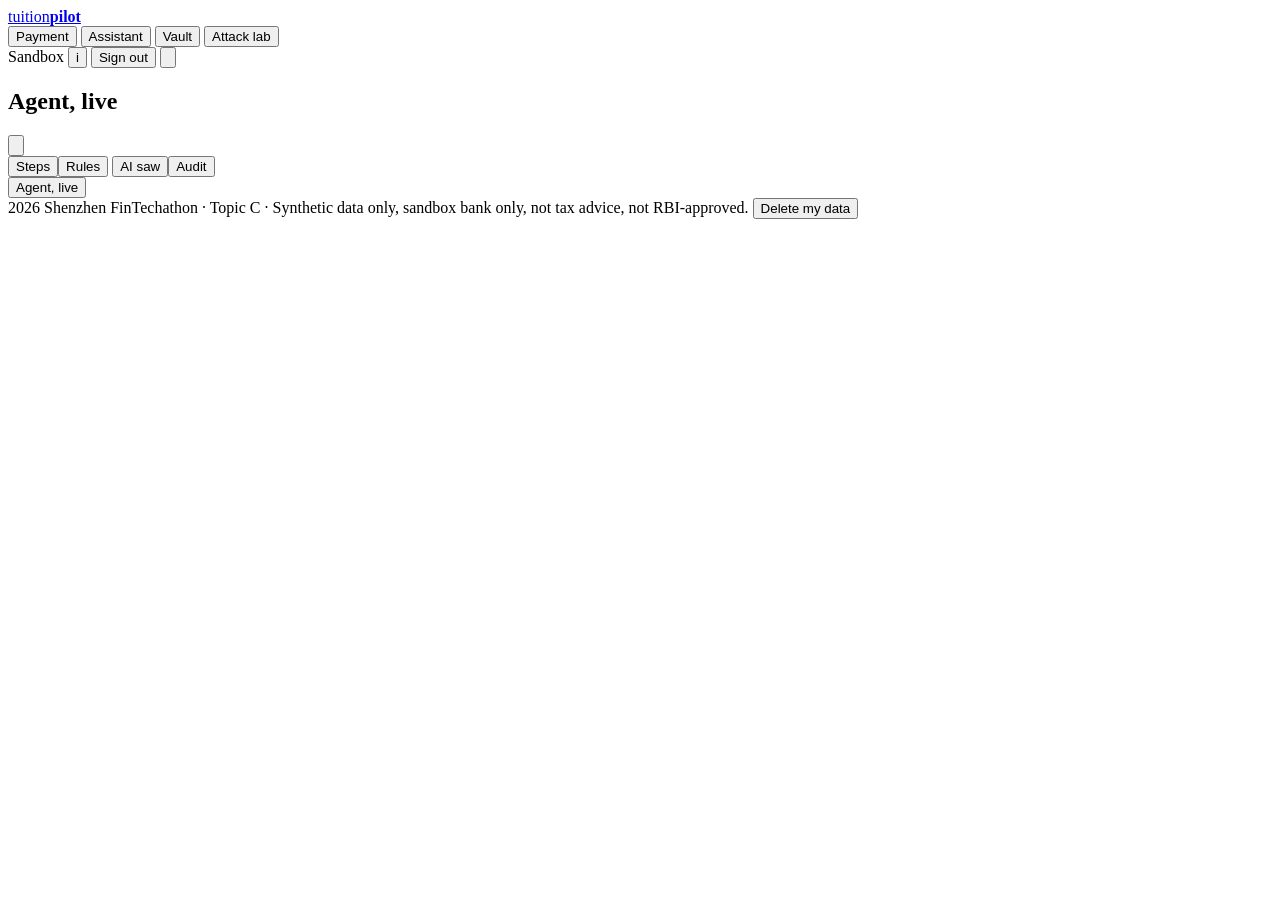
==== commit 26fdc2a0: "Redesign: new landing, sign-in, 8-step app and assistant page - Black-and-white controls with vivid " ====
--- a/app/static/index.html
+++ b/app/static/index.html
@@ -4,36 +4,37 @@
   <meta charset="utf-8">
   <meta name="viewport" content="width=device-width, initial-scale=1">
   <title>TuitionPilot</title>
-  <link rel="icon" href="data:image/svg+xml,%3Csvg xmlns='http://www.w3.org/2000/svg' viewBox='0 0 32 32'%3E%3Crect width='32' height='32' rx='8' fill='%233563c9'/%3E%3Ctext x='16' y='22' font-family='Arial' font-size='16' font-weight='700' fill='white' text-anchor='middle'%3Etp%3C/text%3E%3C/svg%3E">
-  <link rel="stylesheet" href="styles.css">
+  <link rel="icon" href="data:image/svg+xml,%3Csvg xmlns='http://www.w3.org/2000/svg' viewBox='0 0 32 32'%3E%3Crect width='32' height='32' rx='9' fill='%230b0b0c'/%3E%3Ccircle cx='16' cy='16' r='6' fill='%233be38a'/%3E%3C/svg%3E">
+  <link rel="stylesheet" href="/styles.css">
 </head>
 <body>
   <header class="top">
     <div class="brand"><a class="wordmark" href="/" aria-label="TuitionPilot home">tuition<b>pilot</b></a></div>
-    <div class="pill-note"><span class="dot-live"></span> Sandbox demo
-      <button type="button" class="i-btn" data-tip="Synthetic data only. Payments run in a simulated bank; no real money moves. Not tax advice. Not RBI-approved." aria-label="About this demo">i</button>
-    </div>
+    <nav class="top-nav" aria-label="Pages">
+      <button data-page="pay" data-nav="pay">Payment</button>
+      <button data-page="assistant" data-nav="assistant">Assistant</button>
+      <button data-page="vault" data-nav="vault">Vault</button>
+      <button data-page="lab" data-nav="lab">Attack lab</button>
+    </nav>
     <div class="top-actions">
+      <span class="pill-note"><span class="dot-live"></span> Sandbox
+        <button type="button" class="i-btn" data-tip="Synthetic data only. Payments run in a simulated bank; no real money moves. Not tax advice. Not RBI-approved." aria-label="About this demo">i</button></span>
       <span id="device-chip" class="chip-status"></span>
       <button class="btn sm" data-act="sign-out">Sign out</button>
       <button class="icon-btn" id="open-settings" aria-label="Settings and safety">
         <svg viewBox="0 0 24 24"><circle cx="12" cy="12" r="3"/><path d="M19.4 15a1.7 1.7 0 0 0 .3 1.8l.1.1a2 2 0 1 1-2.8 2.8l-.1-.1a1.7 1.7 0 0 0-2.8 1.2V21a2 2 0 1 1-4 0v-.1a1.7 1.7 0 0 0-2.9-1.2l-.1.1a2 2 0 1 1-2.8-2.8l.1-.1A1.7 1.7 0 0 0 3.1 14H3a2 2 0 1 1 0-4h.1a1.7 1.7 0 0 0 1.2-2.9l-.1-.1a2 2 0 1 1 2.8-2.8l.1.1A1.7 1.7 0 0 0 10 3.1V3a2 2 0 1 1 4 0v.1a1.7 1.7 0 0 0 2.9 1.2l.1-.1a2 2 0 1 1 2.8 2.8l-.1.1A1.7 1.7 0 0 0 20.9 10H21a2 2 0 1 1 0 4h-.1a1.7 1.7 0 0 0-1.5 1z"/></svg>
       </button>
     </div>
+    <nav class="stepbar" aria-label="Payment steps"><ol class="steps" id="steps"></ol></nav>
   </header>
 
   <div class="shell">
-    <nav class="rail" aria-label="Steps">
-      <ol class="steps" id="steps"></ol>
-      <button class="lab-link" id="nav-vault"><span class="lab-ico">🔒</span><span><b>Family vault</b><small>Encrypted documents</small></span></button>
-      <button class="lab-link" id="nav-lab" style="margin-top:10px"><span class="lab-ico">🛡</span><span><b>Attack lab</b><small>Try to break it</small></span></button>
-    </nav>
-
     <main class="stage" id="stage" tabindex="-1"></main>
 
     <aside class="live" aria-label="Live agent panel">
       <div class="live-head">
-        <div class="row"><span class="pulse"></span><h2>Agent, live</h2></div>
+        <div class="row"><span class="pulse"></span><h2>Agent, live</h2><span class="spacer"></span>
+          <button class="icon-btn" id="hide-live" aria-label="Hide the agent panel" title="Hide panel"><svg viewBox="0 0 24 24"><path d="M9 6l6 6-6 6"/></svg></button></div>
         <div class="tabs-mini" role="tablist">
           <button data-side="live">Steps</button><button data-side="rules">Rules</button>
           <button data-side="model">AI saw</button><button data-side="audit">Audit</button>
@@ -42,6 +43,8 @@
       <div id="side" class="live-body"></div>
     </aside>
   </div>
+
+  <button class="live-fab" id="show-live"><span class="pulse"></span> Agent, live</button>
 
   <footer class="foot">
     <span>2026 Shenzhen FinTechathon · Topic C · Synthetic data only, sandbox bank only, not tax advice, not RBI-approved.</span>
@@ -59,7 +62,7 @@
   <div class="modal" id="modal" hidden><div class="modal-card" role="dialog" aria-modal="true" id="modal-card"></div></div>
   <div class="tip" id="tip" role="tooltip" hidden></div>
   <div class="toast" id="toast" role="status" aria-live="polite"></div>
-  <script src="common.js"></script>
-  <script src="app.js"></script>
+  <script src="/common.js"></script>
+  <script src="/app.js"></script>
 </body>
 </html>
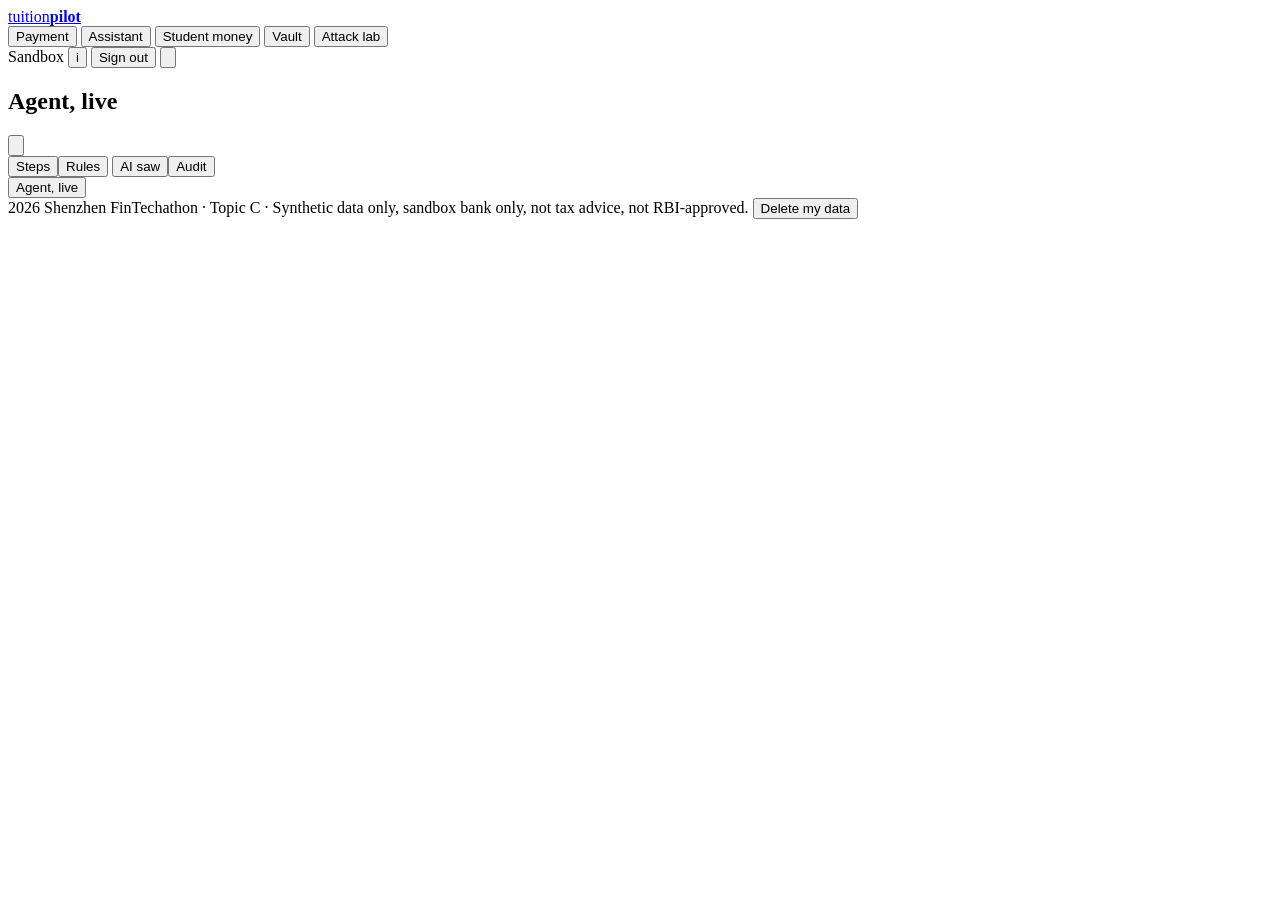
==== commit ffba1f5c: "Adaptive payment plan, student money, KYC/AML checks, cookie sessions, grounded hosted answers - Pay" ====
--- a/app/static/index.html
+++ b/app/static/index.html
@@ -4,7 +4,7 @@
   <meta charset="utf-8">
   <meta name="viewport" content="width=device-width, initial-scale=1">
   <title>TuitionPilot</title>
-  <link rel="icon" href="data:image/svg+xml,%3Csvg xmlns='http://www.w3.org/2000/svg' viewBox='0 0 32 32'%3E%3Crect width='32' height='32' rx='9' fill='%230b0b0c'/%3E%3Ccircle cx='16' cy='16' r='6' fill='%233be38a'/%3E%3C/svg%3E">
+  <link rel="icon" href="data:,">
   <link rel="stylesheet" href="/styles.css">
 </head>
 <body>
@@ -13,6 +13,7 @@
     <nav class="top-nav" aria-label="Pages">
       <button data-page="pay" data-nav="pay">Payment</button>
       <button data-page="assistant" data-nav="assistant">Assistant</button>
+      <button data-page="money" data-nav="money">Student money</button>
       <button data-page="vault" data-nav="vault">Vault</button>
       <button data-page="lab" data-nav="lab">Attack lab</button>
     </nav>
